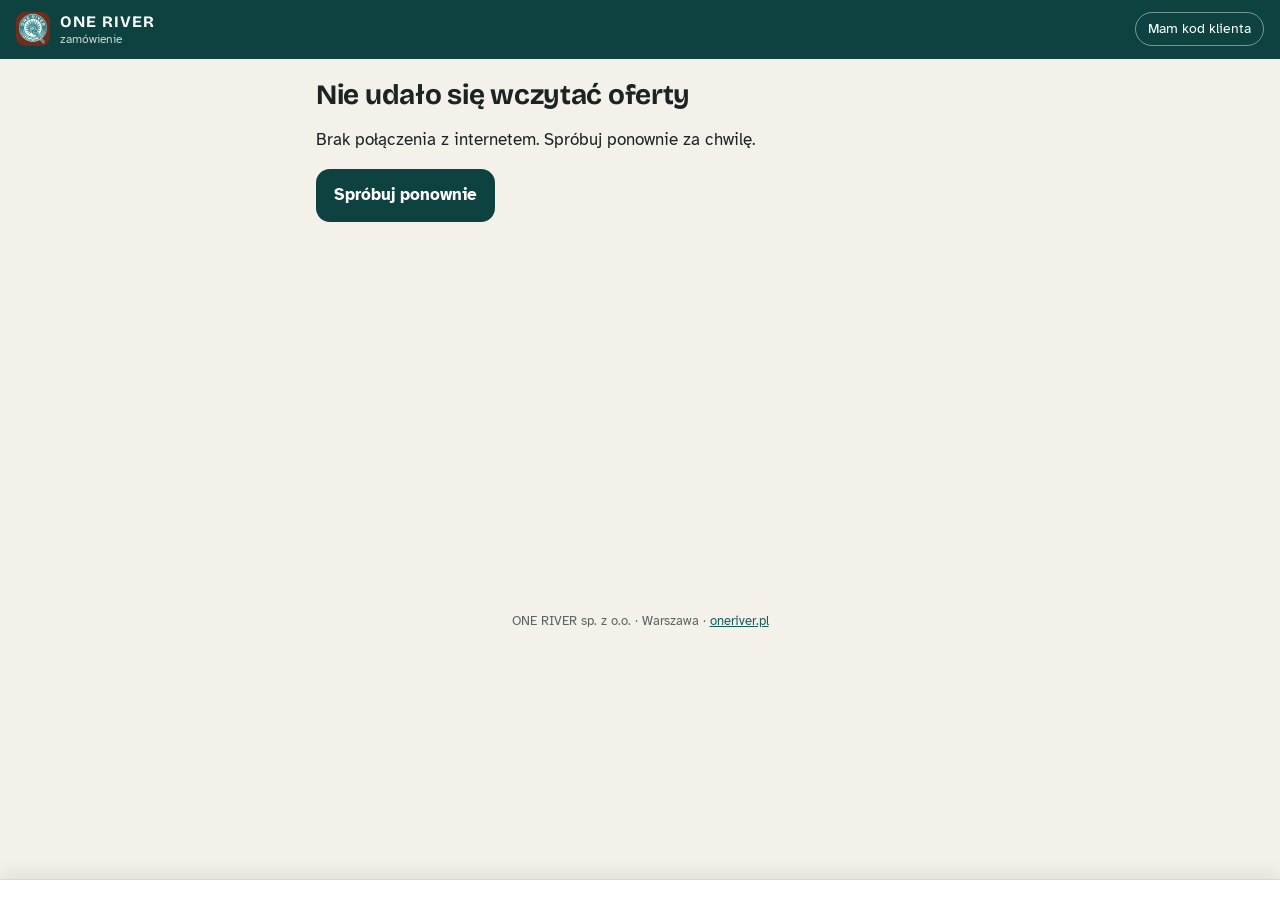
==== zamow/index.html @ 4ddee6b3 "Stoisko 0.17.0: formularz zamówień dla klientów krok po kroku (zdjęcia, ilości, cennik dostaw, pobra" ====
<!doctype html>
<html lang="pl">
<head>
  <meta charset="utf-8">
  <meta name="viewport" content="width=device-width, initial-scale=1, viewport-fit=cover">
  <meta name="theme-color" content="#0D4240">
  <meta name="description" content="Zamów rapé, akcesoria i zielarnię ONE RIVER – wybierz produkty, sposób dostawy i gotowe.">
  <title>Zamówienie · One River</title>
  <link rel="icon" href="../icons/icon-192.png">
  <link rel="apple-touch-icon" href="../icons/apple-touch-icon.png">
  <link rel="preconnect" href="https://fonts.googleapis.com">
  <link rel="preconnect" href="https://fonts.gstatic.com" crossorigin>
  <link rel="stylesheet" href="https://fonts.googleapis.com/css2?family=Atkinson+Hyperlegible:ital,wght@0,400;0,700;1,400&family=Bricolage+Grotesque:opsz,wght@12..96,500;12..96,700&display=swap">
  <link rel="stylesheet" href="zamow.css">
</head>
<body>
  <header class="gora">
    <span class="marka"><img src="../icons/icon-192.png" alt="" width="34" height="34"><span><b>ONE RIVER</b><small>zamówienie</small></span></span>
    <button type="button" class="kod-przycisk" id="kod-przycisk" data-akcja="kod">Mam kod klienta</button>
  </header>
  <main id="widok" tabindex="-1"><p class="laduje">Wczytuję ofertę…</p></main>
  <div id="pasek" class="pasek" hidden></div>
  <footer class="stopka"><p>ONE RIVER sp. z o.o. · Warszawa · <a href="https://oneriver.pl/" target="_blank" rel="noopener">oneriver.pl</a></p></footer>
  <div id="toast" role="status" aria-live="polite"></div>
  <dialog id="okno"></dialog>
  <script type="module" src="zamow.js"></script>
</body>
</html>
---- zamow/zamow.css ----
/* Formularz zamówień ONE RIVER – krok po kroku, duże przyciski, kolory aplikacji One River. */

:root {
  --tlo: #F4F1EA; --papier: #FFFFFF; --papier-2: #F7F5F0; --atrament: #1B2422; --szary: #5B6562; --linia: #DDD8CC;
  --rzeka: #155E5B; --rzeka-ciemna: #0D4240; --kukurydza: #E5B335; --ok: #2C6E39; --tlo-ok: #DCEEDF; --czerwien: #A3261B;
  --link: #155E5B;
  --font: 'Atkinson Hyperlegible', system-ui, -apple-system, 'Segoe UI', sans-serif;
  --font-naglowki: 'Bricolage Grotesque', var(--font);
  --r: 14px;
  color-scheme: light;
}
@media (prefers-color-scheme: dark) {
  :root {
    --tlo: #101716; --papier: #19221F; --papier-2: #1F2A27; --atrament: #E9EEEC; --szary: #A9B5B1; --linia: #2F3B38;
    --rzeka: #1F7A75; --rzeka-ciemna: #0B302E; --ok: #7BC98A; --tlo-ok: #18301D; --czerwien: #F08A7E; --link: #7CC7C1;
    color-scheme: dark;
  }
}

*, *::before, *::after { box-sizing: border-box; }
html { -webkit-text-size-adjust: 100%; }
body { margin: 0; background: var(--tlo); color: var(--atrament); font: 400 17px/1.45 var(--font); -webkit-tap-highlight-color: transparent; }
button, input, textarea { font: inherit; color: inherit; }
button { cursor: pointer; }
button:disabled { opacity: .5; cursor: default; }
:focus-visible { outline: 3px solid var(--kukurydza); outline-offset: 2px; }
a { color: var(--link); }
h1, h2 { font-family: var(--font-naglowki); letter-spacing: -0.01em; line-height: 1.15; }
h1 { font-size: 28px; margin: 6px 0 6px; }
h2 { font-size: 20px; margin: 22px 0 10px; }
.sr, .pulapka { position: absolute !important; width: 1px; height: 1px; overflow: hidden; clip: rect(0 0 0 0); white-space: nowrap; }

/* nagłówek */
.gora { display: flex; align-items: center; justify-content: space-between; gap: 10px; padding: 10px 16px; background: var(--rzeka-ciemna); color: #fff; }
.marka { display: flex; align-items: center; gap: 10px; }
.marka img { border-radius: 9px; }
.marka b { display: block; font-family: var(--font-naglowki); letter-spacing: .06em; font-size: 16px; }
.marka small { display: block; font-size: 12px; opacity: .8; margin-top: -2px; }
.kod-przycisk { background: transparent; border: 1px solid rgba(255,255,255,.45); color: #fff; border-radius: 999px; padding: 6px 12px; font-size: 14px; max-width: 48vw; overflow: hidden; text-overflow: ellipsis; white-space: nowrap; }

main { max-width: 680px; margin: 0 auto; padding: 14px 16px 120px; min-height: 60vh; }
.laduje, .pusto { color: var(--szary); text-align: center; padding: 32px 0; }
.wstep { color: var(--szary); margin: 0 0 12px; }
.stopka { text-align: center; color: var(--szary); font-size: 13px; padding: 0 16px 110px; }

/* etapy */
.kroki { list-style: none; display: grid; grid-template-columns: repeat(4, 1fr); gap: 4px; margin: 0 0 12px; padding: 0; counter-reset: k; }
.kroki li { display: flex; flex-direction: column; align-items: center; gap: 4px; font-size: 12.5px; color: var(--szary); text-align: center; position: relative; }
.kroki li span { width: 34px; height: 34px; border-radius: 50%; display: grid; place-items: center; font-weight: 700; background: var(--papier); border: 2px solid var(--linia); color: var(--szary); position: relative; z-index: 1; }
.kroki li + li::before { content: ''; position: absolute; top: 16px; right: 50%; width: 100%; height: 2px; background: var(--linia); }
.kroki li.zrobiony span { background: #2C6E39; border-color: #2C6E39; color: #fff; }
.kroki li.zrobiony + li::before, .kroki li.biezacy::before { background: var(--ok); }
.kroki li.biezacy span { background: var(--rzeka-ciemna); border-color: var(--rzeka-ciemna); color: #fff; }
.kroki li.biezacy { color: var(--atrament); font-weight: 700; }

/* kategorie i szukanie */
.pasek-klienta { background: var(--tlo-ok); border-radius: var(--r); padding: 10px 14px; margin: 0 0 12px; }
.kategorie { display: flex; gap: 8px; overflow-x: auto; padding: 2px 0 8px; margin: 0 -16px; padding-inline: 16px; scrollbar-width: none; }
.kategorie::-webkit-scrollbar { display: none; }
.kat { flex: none; border: 1.5px solid var(--linia); background: var(--papier); border-radius: 999px; padding: 9px 16px; font-weight: 700; font-size: 15.5px; }
.kat[aria-pressed="true"] { background: var(--rzeka-ciemna); border-color: var(--rzeka-ciemna); color: #fff; }
.szukaj input { width: 100%; border: 1.5px solid var(--linia); background: var(--papier); border-radius: var(--r); padding: 12px 14px; margin: 4px 0 12px; }

/* produkty */
.produkty { list-style: none; margin: 0; padding: 0; display: grid; gap: 10px; }
.produkt { background: var(--papier); border: 1px solid var(--linia); border-radius: var(--r); overflow: hidden; }
.produkt.otwarty { border-color: var(--rzeka); box-shadow: 0 0 0 1px var(--rzeka); }
.produkt.brak .glowa { opacity: .6; }
.glowa { all: unset; box-sizing: border-box; display: flex; align-items: center; gap: 12px; width: 100%; padding: 10px; cursor: pointer; }
.zdj { width: 84px; height: 84px; border-radius: 10px; object-fit: cover; flex: none; background: var(--papier-2); }
.zastepcze { display: grid; place-items: center; font-family: var(--font-naglowki); font-weight: 700; font-size: 22px; color: var(--rzeka); background: var(--papier-2); }
.opis { flex: 1; min-width: 0; display: flex; flex-direction: column; gap: 2px; }
.opis b { font-size: 17px; line-height: 1.25; }
.cena { color: var(--szary); font-size: 15px; }
.w-koszyku { color: var(--ok); font-weight: 700; font-size: 14.5px; }
.niedostepny { color: var(--szary); font-size: 14px; font-style: italic; }
.strzalka { color: var(--szary); font-size: 18px; padding: 0 4px; }
.warianty { border-top: 1px solid var(--linia); padding: 12px; background: var(--papier-2); }
.warianty .duze { display: block; width: 100%; max-height: 240px; object-fit: contain; border-radius: 10px; background: var(--papier); margin: 0 0 10px; }
.warianty ul { list-style: none; margin: 0; padding: 0; }
.warianty li { display: flex; align-items: center; justify-content: space-between; gap: 10px; padding: 8px 0; }
.warianty li + li { border-top: 1px solid var(--linia); }
.w-nazwa { font-weight: 700; font-size: 17px; }
.w-nazwa small { display: block; font-weight: 400; color: var(--szary); font-size: 14.5px; }
.w-nazwa s { opacity: .7; }
.dodaj { border: 0; background: var(--rzeka-ciemna); color: #fff; border-radius: 12px; padding: 11px 22px; font-weight: 700; min-width: 132px; }
.licznik { display: inline-flex; align-items: center; border: 1.5px solid var(--rzeka); border-radius: 12px; overflow: hidden; background: var(--papier); flex: none; }
.licznik button { border: 0; background: transparent; width: 44px; height: 44px; font-size: 22px; font-weight: 700; color: var(--rzeka); }
.licznik input { width: 44px; height: 44px; border: 0; text-align: center; font-weight: 700; font-size: 18px; background: transparent; -moz-appearance: textfield; padding: 0; }
.licznik input::-webkit-inner-spin-button, .licznik input::-webkit-outer-spin-button { -webkit-appearance: none; margin: 0; }
.wiecej { text-align: center; }

/* koszyk */
.koszyk { list-style: none; margin: 0; padding: 0; display: grid; gap: 10px; }
.koszyk li { display: grid; grid-template-columns: 64px minmax(0, 1fr); gap: 6px 12px; background: var(--papier); border: 1px solid var(--linia); border-radius: var(--r); padding: 10px; }
.mini { width: 64px; height: 64px; border-radius: 9px; object-fit: cover; grid-row: span 2; }
.mini.zastepcze { font-size: 17px; }
.k-nazwa small { display: block; color: var(--szary); font-size: 14px; }
.wariant { background: var(--papier-2); border-radius: 6px; padding: 0 6px; font-size: 14.5px; }
.k-dol { display: flex; align-items: center; gap: 8px; min-width: 0; }
.k-wartosc { margin-left: auto; white-space: nowrap; }
.usun { border: 0; background: transparent; color: var(--szary); font-size: 24px; width: 36px; height: 36px; border-radius: 8px; }
.suma { text-align: right; font-size: 18px; margin: 14px 0 6px; }
.link { border: 0; background: none; color: var(--link); text-decoration: underline; padding: 6px 0; font-weight: 700; }

/* dostawa i dane */
.wybory { display: grid; gap: 10px; }
.wybor { display: flex; align-items: center; gap: 12px; background: var(--papier); border: 1.5px solid var(--linia); border-radius: var(--r); padding: 14px; cursor: pointer; }
.wybor:has(input:checked) { border-color: var(--rzeka); box-shadow: 0 0 0 1px var(--rzeka); }
.wybor input { width: 22px; height: 22px; accent-color: var(--rzeka); flex: none; margin: 0; }
.w-tekst { flex: 1; }
.w-tekst small { display: block; color: var(--szary); font-size: 14.5px; }
.w-cena { font-weight: 700; text-align: right; white-space: nowrap; }
.w-cena small { display: block; font-weight: 400; color: var(--szary); font-size: 13px; }
.pole { display: block; margin: 14px 0; }
.pole > span { display: block; font-weight: 700; margin-bottom: 6px; }
.pole > span small { font-weight: 400; color: var(--szary); }
.pole input, .pole textarea { width: 100%; border: 1.5px solid var(--linia); background: var(--papier); border-radius: 12px; padding: 12px 14px; font-size: 17px; }
.pole .blad { border-color: var(--czerwien); box-shadow: 0 0 0 2px color-mix(in srgb, var(--czerwien) 30%, transparent); }
.podp { display: block; color: var(--szary); font-size: 14px; margin-top: 6px; }
.podsumowanie { background: var(--papier); border: 1px solid var(--linia); border-radius: var(--r); padding: 4px 16px 12px; margin-top: 18px; }
.podsumowanie ul { list-style: none; margin: 0; padding: 0; }
.podsumowanie li { display: flex; justify-content: space-between; gap: 12px; padding: 8px 0; border-bottom: 1px solid var(--linia); }
.podsumowanie li small { display: block; color: var(--szary); font-size: 14px; }
.podsumowanie li b { white-space: nowrap; }
.razem { text-align: right; font-size: 20px; margin: 12px 0 6px; }
.drobne { color: var(--szary); font-size: 13.5px; }

/* gotowe */
.gotowe { text-align: center; padding: 30px 0; }
.ok { width: 84px; height: 84px; border-radius: 50%; background: #2C6E39; color: #fff; font-size: 46px; display: grid; place-items: center; margin: 0 auto 10px; }
.numer { font-family: var(--font-naglowki); font-size: 30px; font-weight: 700; margin: 0 0 12px; user-select: all; }

/* przyciski i pasek na dole */
.glowny, .drugi { border-radius: 14px; padding: 14px 18px; font-weight: 700; font-size: 17px; }
.glowny { border: 0; background: var(--rzeka-ciemna); color: #fff; }
.drugi { border: 1.5px solid var(--linia); background: var(--papier); }
.pasek { position: fixed; left: 0; right: 0; bottom: 0; z-index: 5; display: flex; align-items: center; gap: 10px; padding: 10px 16px calc(10px + env(safe-area-inset-bottom)); background: var(--papier); border-top: 1px solid var(--linia); box-shadow: 0 -6px 18px rgba(0,0,0,.08); }
.pasek > * { max-width: 680px; }
.pasek .glowny { flex: 1; }
.p-info { flex: 1; font-size: 15.5px; }

/* okno i komunikaty */
dialog { border: 0; border-radius: 18px; padding: 20px; width: min(420px, calc(100vw - 32px)); background: var(--papier); color: var(--atrament); }
dialog::backdrop { background: rgba(0,0,0,.45); }
dialog h2 { margin-top: 0; }
.przyciski { display: flex; gap: 10px; justify-content: flex-end; }
#toast { position: fixed; left: 16px; right: 16px; bottom: 96px; z-index: 10; margin: 0 auto; max-width: 520px; padding: 12px 16px; border-radius: 12px; background: var(--atrament); color: var(--tlo); text-align: center; opacity: 0; transform: translateY(10px); transition: .2s; pointer-events: none; }
#toast.widoczny { opacity: 1; transform: none; }
#toast.blad { background: var(--czerwien); color: #fff; }
#toast.ok { background: #2C6E39; color: #fff; }

@media (min-width: 700px) {
  .pasek { justify-content: center; }
  .pasek .glowny { flex: 0 1 360px; }
  .p-info { flex: 0 1 300px; }
}

@media (prefers-color-scheme: dark) {
  .glowny, .dodaj, .kat[aria-pressed="true"], .kroki li.biezacy span { background: var(--rzeka); border-color: var(--rzeka); }
}
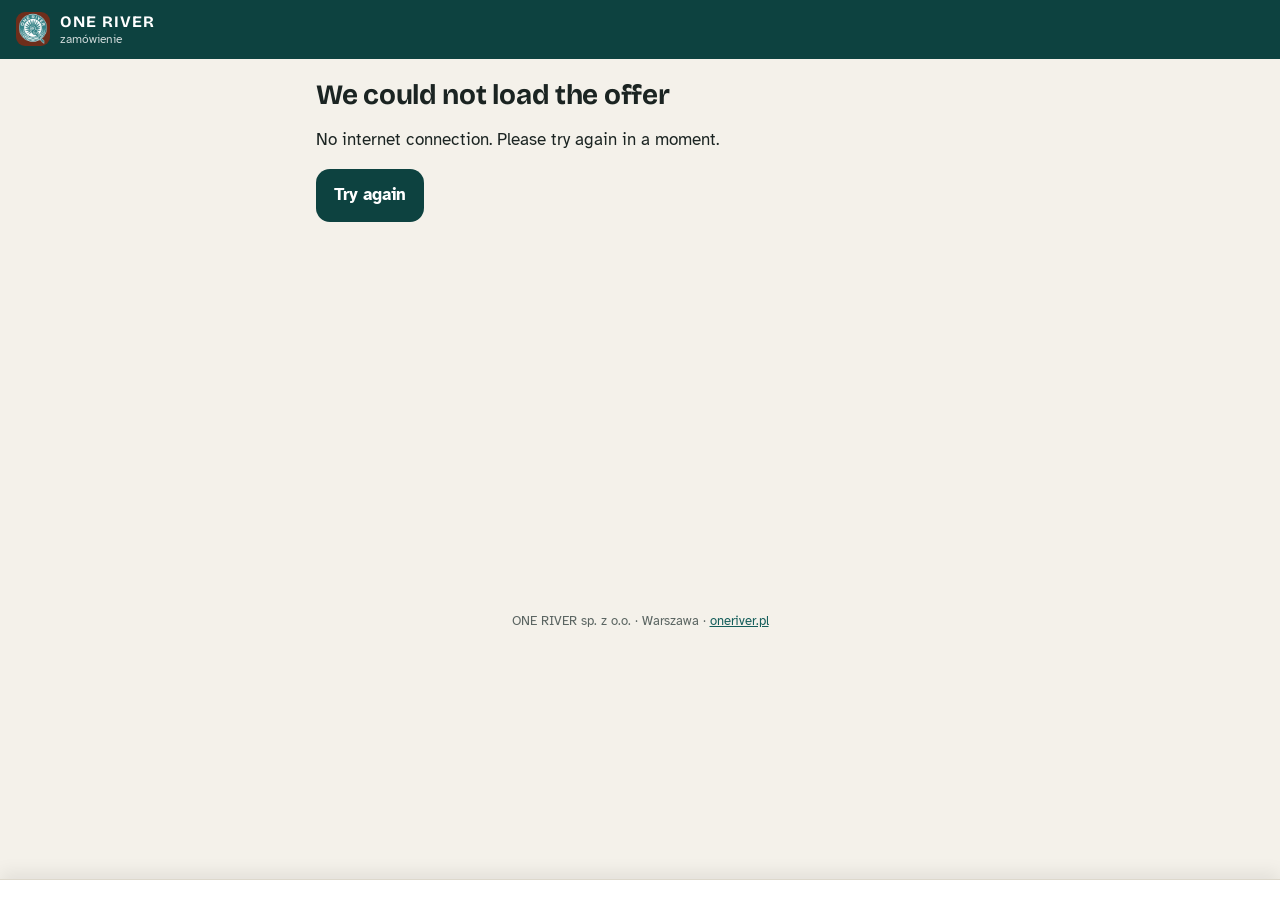
==== commit 9f9720b4: "Stoisko 0.18.0: formularz zamówień w 5 językach z cenami w zł lub €, kraj dostawy i metody zagranicz" ====
--- a/zamow/index.html
+++ b/zamow/index.html
@@ -16,13 +16,14 @@
 <body>
   <header class="gora">
     <span class="marka"><img src="../icons/icon-192.png" alt="" width="34" height="34"><span><b>ONE RIVER</b><small>zamówienie</small></span></span>
-    <button type="button" class="kod-przycisk" id="kod-przycisk" data-akcja="kod">Mam kod klienta</button>
+    <div class="ustawienia" id="ustawienia"></div>
   </header>
-  <main id="widok" tabindex="-1"><p class="laduje">Wczytuję ofertę…</p></main>
+  <main id="widok" tabindex="-1"><p class="laduje">…</p></main>
   <div id="pasek" class="pasek" hidden></div>
   <footer class="stopka"><p>ONE RIVER sp. z o.o. · Warszawa · <a href="https://oneriver.pl/" target="_blank" rel="noopener">oneriver.pl</a></p></footer>
   <div id="toast" role="status" aria-live="polite"></div>
   <dialog id="okno"></dialog>
-  <script type="module" src="zamow.js"></script>
+  <dialog id="mapa" class="mapa"></dialog>
+  <script type="module" src="zamow.js?v=2"></script>
 </body>
 </html>
--- a/zamow/zamow.css
+++ b/zamow/zamow.css
@@ -159,3 +159,46 @@
 @media (prefers-color-scheme: dark) {
   .glowny, .dodaj, .kat[aria-pressed="true"], .kroki li.biezacy span { background: var(--rzeka); border-color: var(--rzeka); }
 }
+
+/* język i waluta w nagłówku */
+.ustawienia { display: flex; align-items: center; gap: 8px; }
+.przelacznik-jezyka select { appearance: none; -webkit-appearance: none; background: transparent; color: #fff; border: 1px solid rgba(255,255,255,.45); border-radius: 999px; padding: 6px 12px; font-size: 14px; max-width: 30vw; }
+.przelacznik-jezyka option { color: #1B2422; }
+.waluta { display: inline-flex; border: 1px solid rgba(255,255,255,.45); border-radius: 999px; overflow: hidden; }
+.waluta button { border: 0; background: transparent; color: #fff; padding: 6px 12px; font-weight: 700; font-size: 14px; }
+.waluta button[aria-pressed="true"] { background: #fff; color: var(--rzeka-ciemna); }
+.link.maly { font-size: 15px; padding: 0; }
+
+/* dostawa: kraj, cena do ustalenia, paczkomat */
+.pole select { width: 100%; border: 1.5px solid var(--linia); background: var(--papier); border-radius: 12px; padding: 12px 14px; font-size: 17px; color: var(--atrament); }
+.w-cena.ustalenie { font-weight: 700; color: var(--szary); font-size: 15px; }
+.mapa-przycisk { display: block; width: 100%; border: 1.5px solid var(--rzeka); background: var(--papier); color: var(--rzeka); border-radius: 12px; padding: 13px 14px; font-weight: 700; margin-bottom: 10px; }
+.wybrany-punkt { background: var(--tlo-ok); border-radius: 12px; padding: 10px 14px; margin: 0 0 10px; }
+.wybrany-punkt small { display: block; color: var(--szary); font-size: 14px; }
+
+/* okno z mapą – cały ekran na telefonie */
+dialog.mapa { width: min(760px, 100vw); max-width: 100vw; height: min(900px, 100dvh); max-height: 100dvh; padding: 0; border-radius: 18px; }
+@media (max-width: 700px) { dialog.mapa { width: 100vw; height: 100dvh; border-radius: 0; margin: 0; } }
+.mapa-okno { display: flex; flex-direction: column; height: 100%; }
+.mapa-okno header { display: flex; align-items: center; justify-content: space-between; padding: 12px 16px 4px; }
+.mapa-okno h2 { margin: 0; }
+.zamknij { border: 0; background: var(--papier-2); width: 40px; height: 40px; border-radius: 50%; font-size: 18px; }
+.mapa-szukaj { display: flex; gap: 8px; padding: 8px 16px; }
+.mapa-szukaj input { flex: 1; min-width: 0; border: 1.5px solid var(--linia); background: var(--papier); border-radius: 12px; padding: 11px 12px; font-size: 16px; }
+.mapa-szukaj .glowny { padding: 11px 16px; }
+.mapa-narzedzia { display: flex; align-items: center; gap: 10px; padding: 0 16px 8px; flex-wrap: wrap; }
+.mapa-narzedzia .drugi { padding: 9px 14px; font-size: 15px; }
+.mapa-narzedzia small { color: var(--szary); }
+.mapa-kontener { position: relative; flex: 0 0 auto; height: 44%; min-height: 220px; border-top: 1px solid var(--linia); border-bottom: 1px solid var(--linia); }
+#mapa-mapa { position: absolute; inset: 0; background: var(--papier-2); }
+.mapa-tutaj { position: absolute; z-index: 500; top: 10px; left: 50%; transform: translateX(-50%); border: 0; background: var(--rzeka-ciemna); color: #fff; border-radius: 999px; padding: 8px 16px; font-weight: 700; box-shadow: 0 2px 8px rgba(0,0,0,.25); }
+.mapa-info { margin: 8px 16px; color: var(--szary); }
+.mapa-info:empty { display: none; }
+.mapa-lista { list-style: none; margin: 0; padding: 0 16px 16px; overflow-y: auto; flex: 1; }
+.mapa-lista li + li { border-top: 1px solid var(--linia); }
+.mapa-lista button { all: unset; box-sizing: border-box; display: block; width: 100%; padding: 10px 4px; cursor: pointer; }
+.mapa-lista button.wybrany { background: var(--tlo-ok); border-radius: 10px; padding-inline: 10px; }
+.mapa-lista b { display: block; }
+.mapa-lista span, .mapa-lista small { display: block; color: var(--szary); font-size: 14.5px; }
+.leaflet-popup-content { font: 14px/1.4 var(--font); }
+.leaflet-popup-content .glowny.maly { margin-top: 8px; padding: 8px 12px; font-size: 14px; }
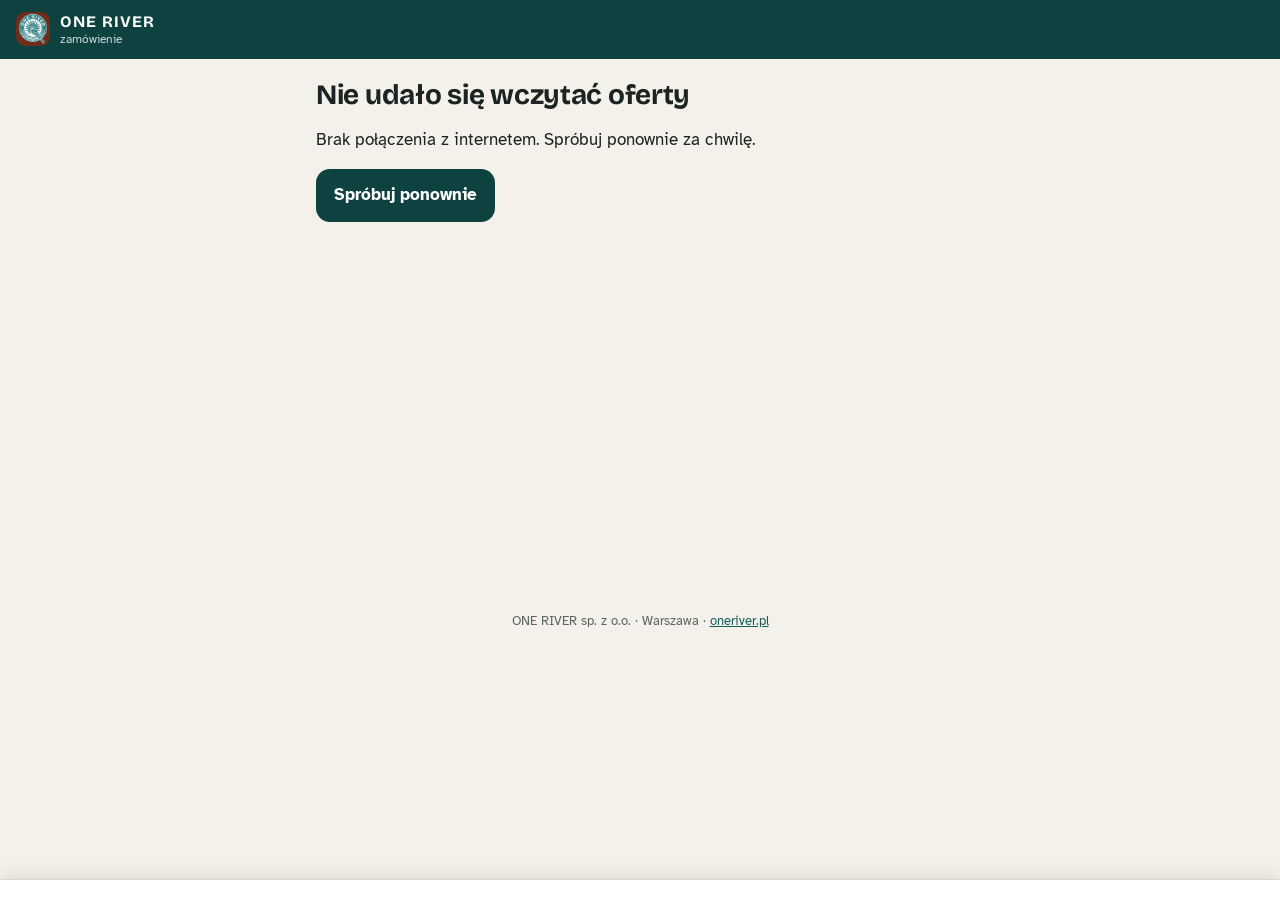
==== commit e8ea473a: "Stoisko 0.19.1: formularz bez #lang= zawsze po polsku (język i waluta pamiętane tylko po ręcznym wyb" ====
--- a/zamow/index.html
+++ b/zamow/index.html
@@ -24,6 +24,6 @@
   <div id="toast" role="status" aria-live="polite"></div>
   <dialog id="okno"></dialog>
   <dialog id="mapa" class="mapa"></dialog>
-  <script type="module" src="zamow.js?v=2"></script>
+  <script type="module" src="zamow.js?v=4"></script>
 </body>
 </html>
--- a/zamow/zamow.css
+++ b/zamow/zamow.css
@@ -202,3 +202,11 @@
 .mapa-lista span, .mapa-lista small { display: block; color: var(--szary); font-size: 14.5px; }
 .leaflet-popup-content { font: 14px/1.4 var(--font); }
 .leaflet-popup-content .glowny.maly { margin-top: 8px; padding: 8px 12px; font-size: 14px; }
+
+/* adres w osobnych polach */
+fieldset.adres { border: 0; padding: 0; margin: 18px 0 0; min-width: 0; }
+fieldset.adres legend { font-family: var(--font-naglowki); font-weight: 700; font-size: 20px; padding: 0; margin-bottom: 4px; }
+fieldset.adres .pole { margin: 10px 0; }
+.adres-rzad { display: grid; grid-template-columns: minmax(0, 1fr) minmax(0, 1fr); gap: 10px; }
+.adres-rzad .a-kod { min-width: 0; }
+.adres-rzad:last-of-type { grid-template-columns: minmax(0, 0.8fr) minmax(0, 1.2fr); }
